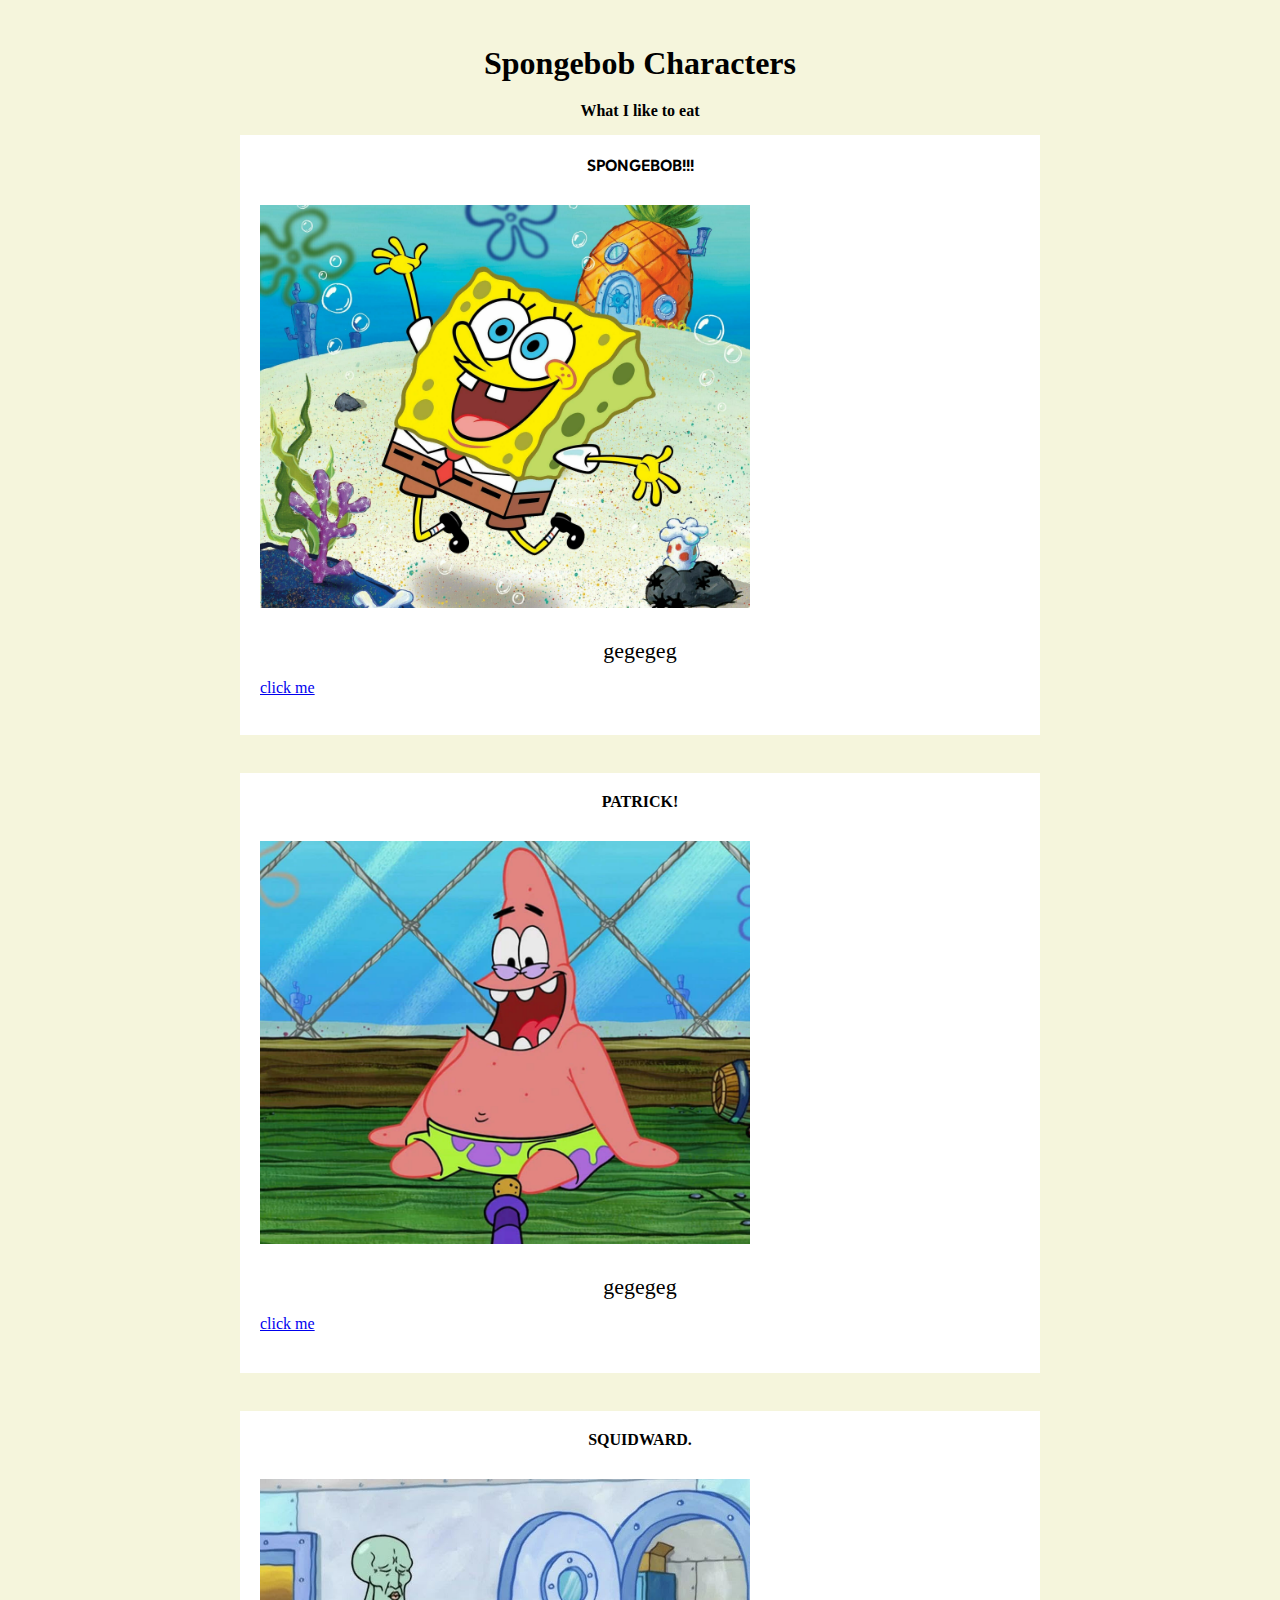
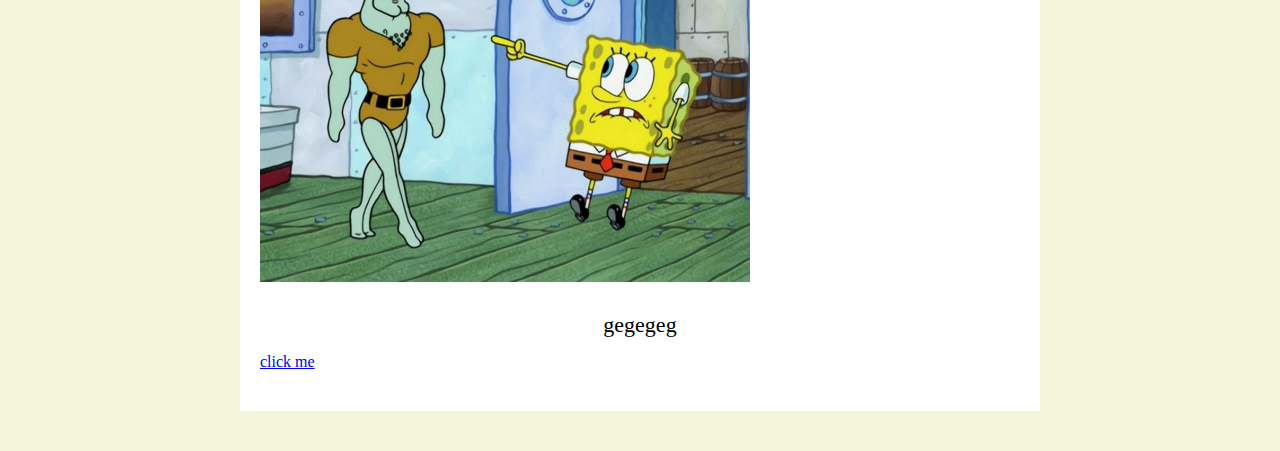
==== blogpost.html @ 0299e6e5 "123" ====
<html lang="en">
<head>
    <meta charset="UTF-8">
    <meta name="viewport" content="width=device-width, initial-scale=1.0">
    <title>Blogpost Website</title>
    <link rel="stylesheet" href="style.css">
    <style>
        @import url('https://fonts.googleapis.com/css2?family=SUSE:wght@100..800&display=swap');
    </style>
</head>
<body>
    <h1>Spongebob Characters</h1>
    <h2>What I like to eat</h2>
    
    <div class="post">
        <h2 class="post-header" style="font-family:SUSE">SPONGEBOB!!!</h2>
        <img class="post-img" src="spongebob character.jpg" alt="spongebob">
        <p class="post-desc">gegegeg</p>
        <a href="https://www.youtube.com/">click me</a>
    </div>
    <br>
    <div class="post">
        <h2 class="post-header">PATRICK!</h2>
        <img class="post-img" src="patrick star.jpg" alt="patrick">
        <p class="post-desc">gegegeg</p>
        <a href="https://www.youtube.com/">click me</a>
    </div>
    <br>
    <div class="post">
        <h2 class="post-header">SQUIDWARD.</h2>
        <img class="post-img" src="squidward.jpg" alt="squidward">
        <p class="post-desc">gegegeg</p>
        <a href="https://www.youtube.com/">click me</a>
    </div>

</body>
</html>
---- style.css ----
html, 
body,
*{
    font-size: 16px;
    padding:5;
    margin:10;
    box-sizing: border-box;
}

body {
    background-color:beige;
}
li {
    color:burlywood;
}
.first {
    color:black;
}
#second {
    color:blue; 
}
h1{
    font-size:32px;
    text-align: center;
}

h2{
    text-align: center;
}


.post-img{
    width:500px;
    height:70%;
    /*object fit fixes aspect ratoi of image if needed*/
    object-fit:cover;
}

.post {
    height: 600px;
    width: 800px;
    background-color: white;
    margin:10px auto;
    padding: 5px;
}

.post-desc {
    font-size:22px;
    text-align:center;
}
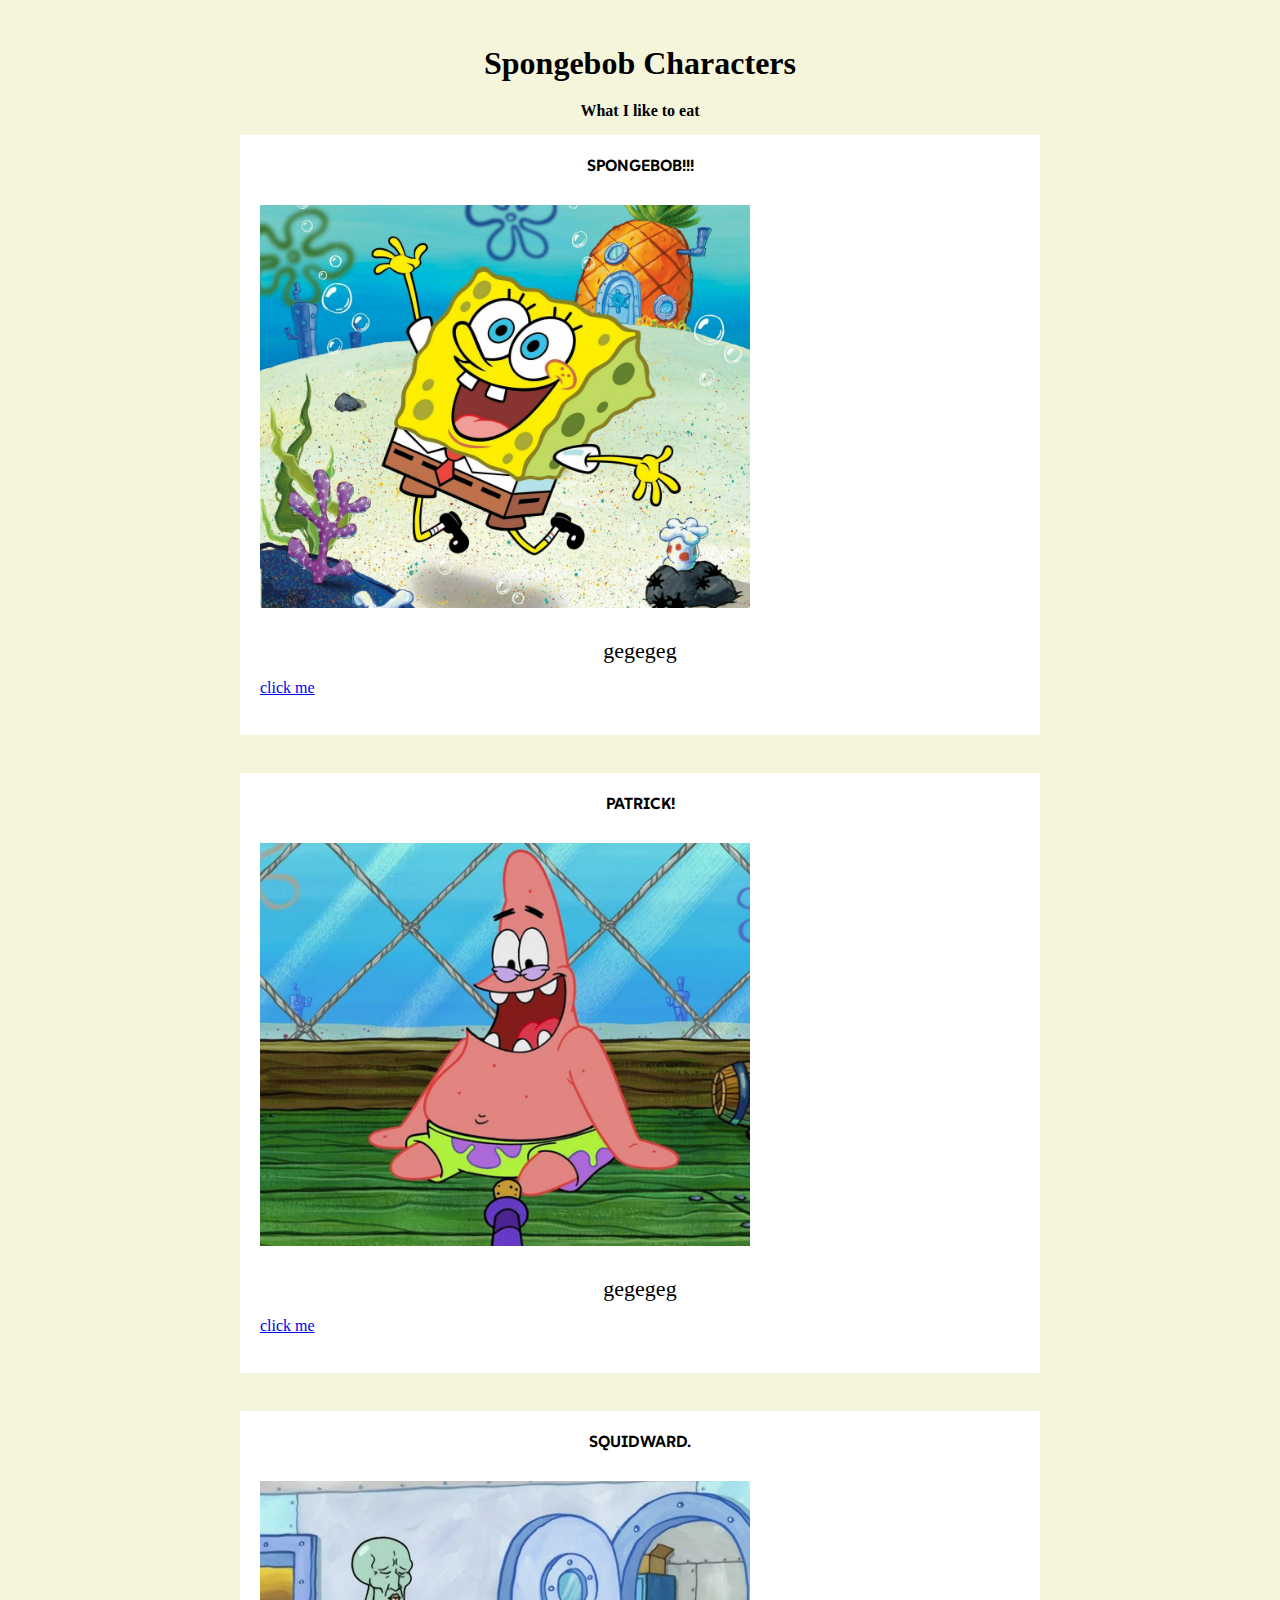
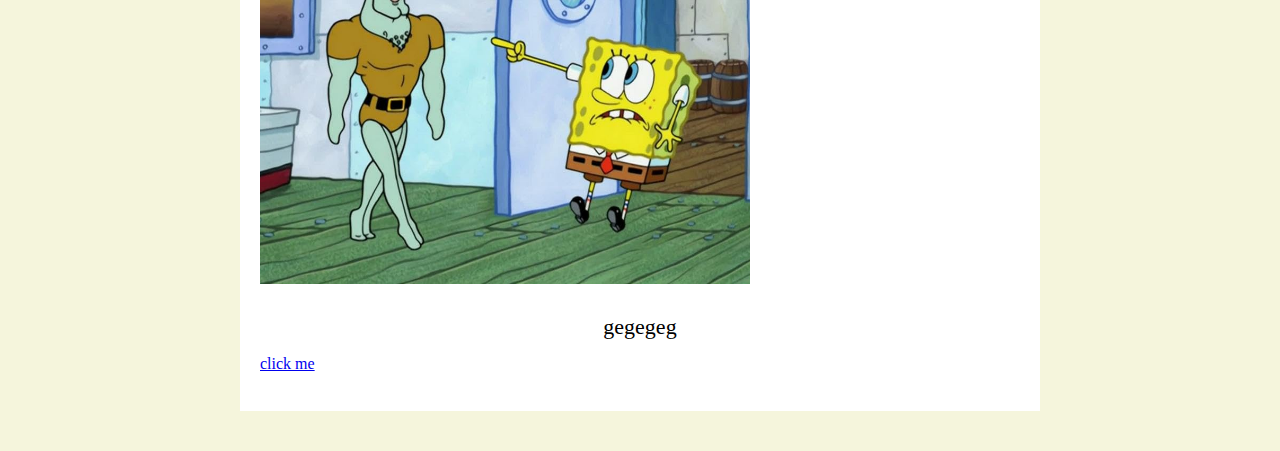
==== commit 39b58cfd: "123" ====
--- a/blogpost.html
+++ b/blogpost.html
@@ -20,14 +20,14 @@
     </div>
     <br>
     <div class="post">
-        <h2 class="post-header">PATRICK!</h2>
+        <h2 class="post-header"style="font-family:SUSE">PATRICK!</h2>
         <img class="post-img" src="patrick star.jpg" alt="patrick">
         <p class="post-desc">gegegeg</p>
         <a href="https://www.youtube.com/">click me</a>
     </div>
     <br>
     <div class="post">
-        <h2 class="post-header">SQUIDWARD.</h2>
+        <h2 class="post-header"style="font-family:SUSE">SQUIDWARD.</h2>
         <img class="post-img" src="squidward.jpg" alt="squidward">
         <p class="post-desc">gegegeg</p>
         <a href="https://www.youtube.com/">click me</a>
--- a/style.css
+++ b/style.css
@@ -30,10 +30,12 @@
 
 
 .post-img{
+    text-align: center;
     width:500px;
     height:70%;
     /*object fit fixes aspect ratoi of image if needed*/
     object-fit:cover;
+
 }
 
 .post {
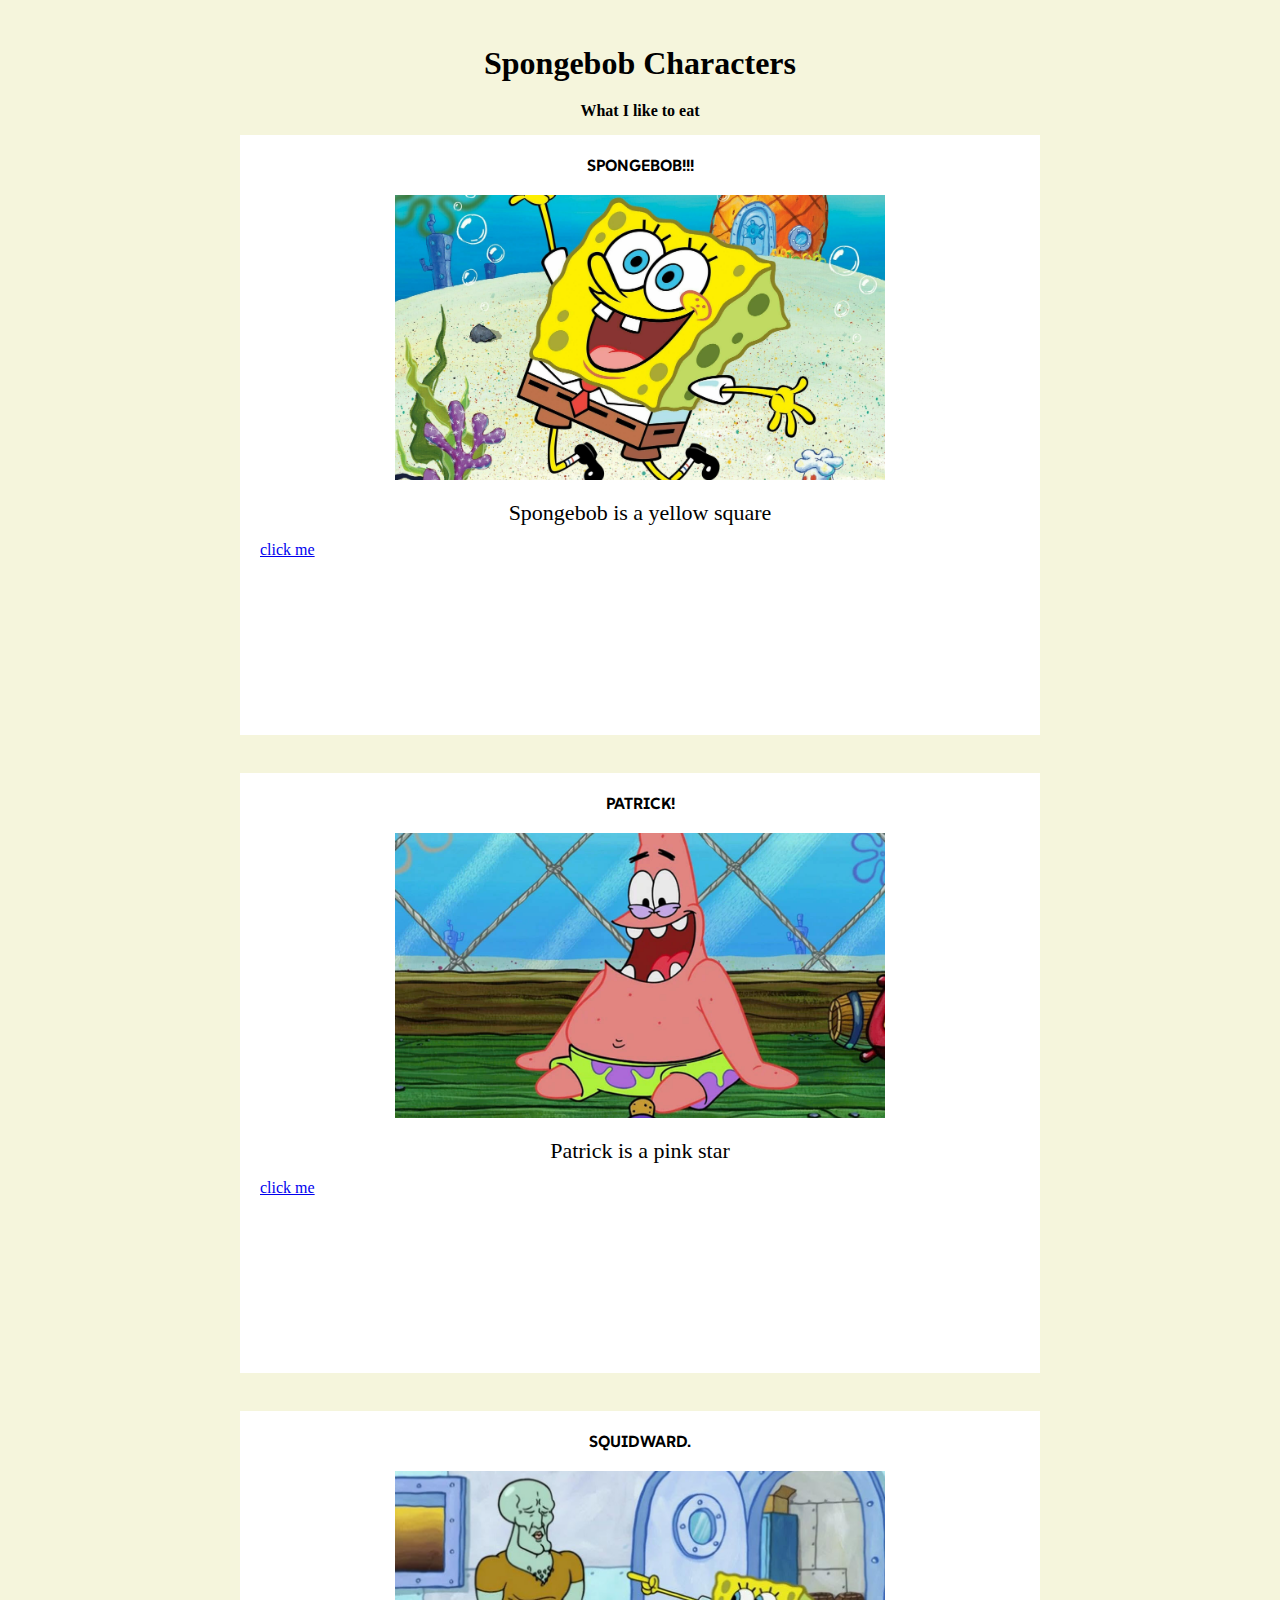
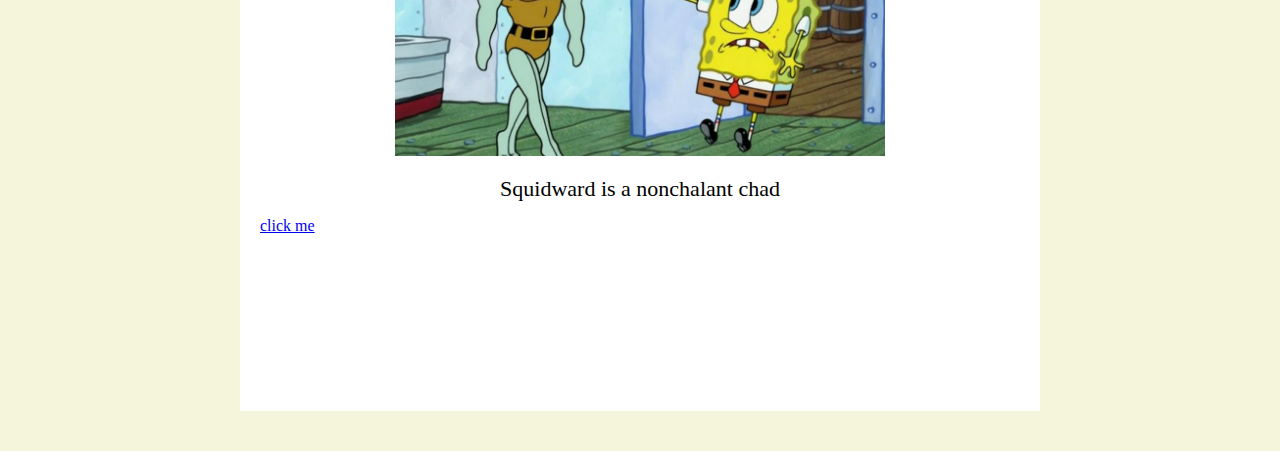
==== commit 01beb272: "123" ====
--- a/blogpost.html
+++ b/blogpost.html
@@ -15,21 +15,21 @@
     <div class="post">
         <h2 class="post-header" style="font-family:SUSE">SPONGEBOB!!!</h2>
         <img class="post-img" src="spongebob character.jpg" alt="spongebob">
-        <p class="post-desc">gegegeg</p>
+        <p class="post-desc">Spongebob is a yellow square</p>
         <a href="https://www.youtube.com/">click me</a>
     </div>
     <br>
     <div class="post">
         <h2 class="post-header"style="font-family:SUSE">PATRICK!</h2>
         <img class="post-img" src="patrick star.jpg" alt="patrick">
-        <p class="post-desc">gegegeg</p>
+        <p class="post-desc">Patrick is a pink star</p>
         <a href="https://www.youtube.com/">click me</a>
     </div>
     <br>
     <div class="post">
         <h2 class="post-header"style="font-family:SUSE">SQUIDWARD.</h2>
         <img class="post-img" src="squidward.jpg" alt="squidward">
-        <p class="post-desc">gegegeg</p>
+        <p class="post-desc">Squidward is a nonchalant chad</p>
         <a href="https://www.youtube.com/">click me</a>
     </div>
 
--- a/style.css
+++ b/style.css
@@ -30,12 +30,13 @@
 
 
 .post-img{
-    text-align: center;
     width:500px;
-    height:70%;
+    height:50%;
     /*object fit fixes aspect ratoi of image if needed*/
     object-fit:cover;
-
+    display: block;
+    margin: 0 auto;
+    
 }
 
 .post {
@@ -43,10 +44,10 @@
     width: 800px;
     background-color: white;
     margin:10px auto;
-    padding: 5px;
+   
 }
 
 .post-desc {
     font-size:22px;
     text-align:center;
-}+}
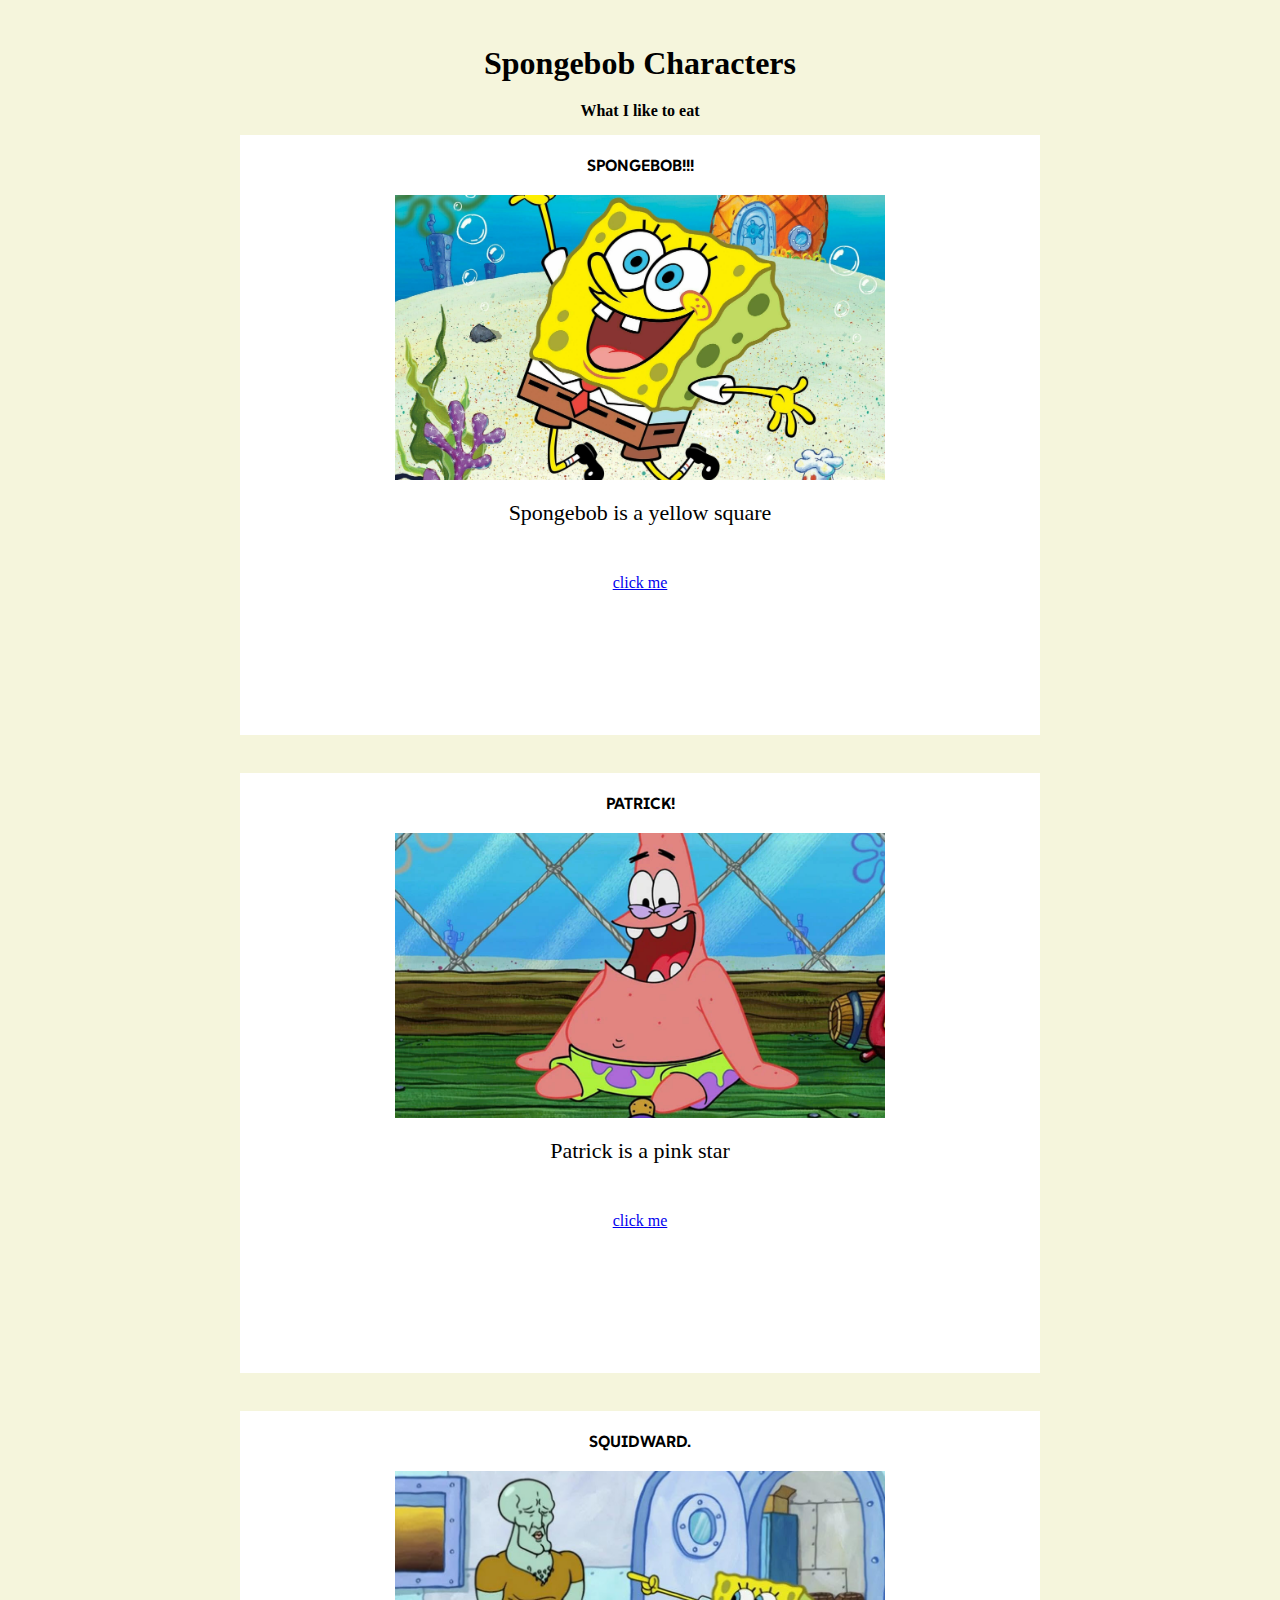
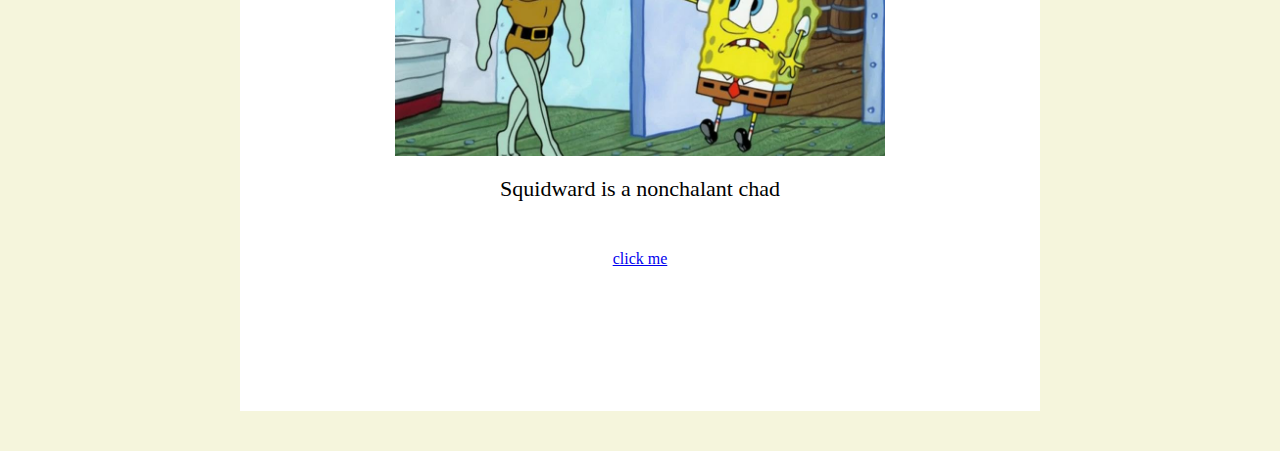
==== commit 8607e65c: "123" ====
--- a/blogpost.html
+++ b/blogpost.html
@@ -14,23 +14,23 @@
     
     <div class="post">
         <h2 class="post-header" style="font-family:SUSE">SPONGEBOB!!!</h2>
-        <img class="post-img" src="spongebob character.jpg" alt="spongebob">
+        <img class="post-img" src="img/spongebob character.jpg" alt="spongebob">
         <p class="post-desc">Spongebob is a yellow square</p>
-        <a href="https://www.youtube.com/">click me</a>
+        <a href="https://www.youtube.com/"><p style="text-align:center">click me</p></a>
     </div>
     <br>
     <div class="post">
         <h2 class="post-header"style="font-family:SUSE">PATRICK!</h2>
-        <img class="post-img" src="patrick star.jpg" alt="patrick">
+        <img class="post-img" src="img/patrick star.jpg" alt="patrick">
         <p class="post-desc">Patrick is a pink star</p>
-        <a href="https://www.youtube.com/">click me</a>
+        <a href="https://www.youtube.com/"><p style="text-align:center">click me</p></a>
     </div>
     <br>
     <div class="post">
         <h2 class="post-header"style="font-family:SUSE">SQUIDWARD.</h2>
-        <img class="post-img" src="squidward.jpg" alt="squidward">
+        <img class="post-img" src="img/squidward.jpg" alt="squidward">
         <p class="post-desc">Squidward is a nonchalant chad</p>
-        <a href="https://www.youtube.com/">click me</a>
+        <a href="https://www.youtube.com/"><p style="text-align:center">click me</p></a>
     </div>
 
 </body>
